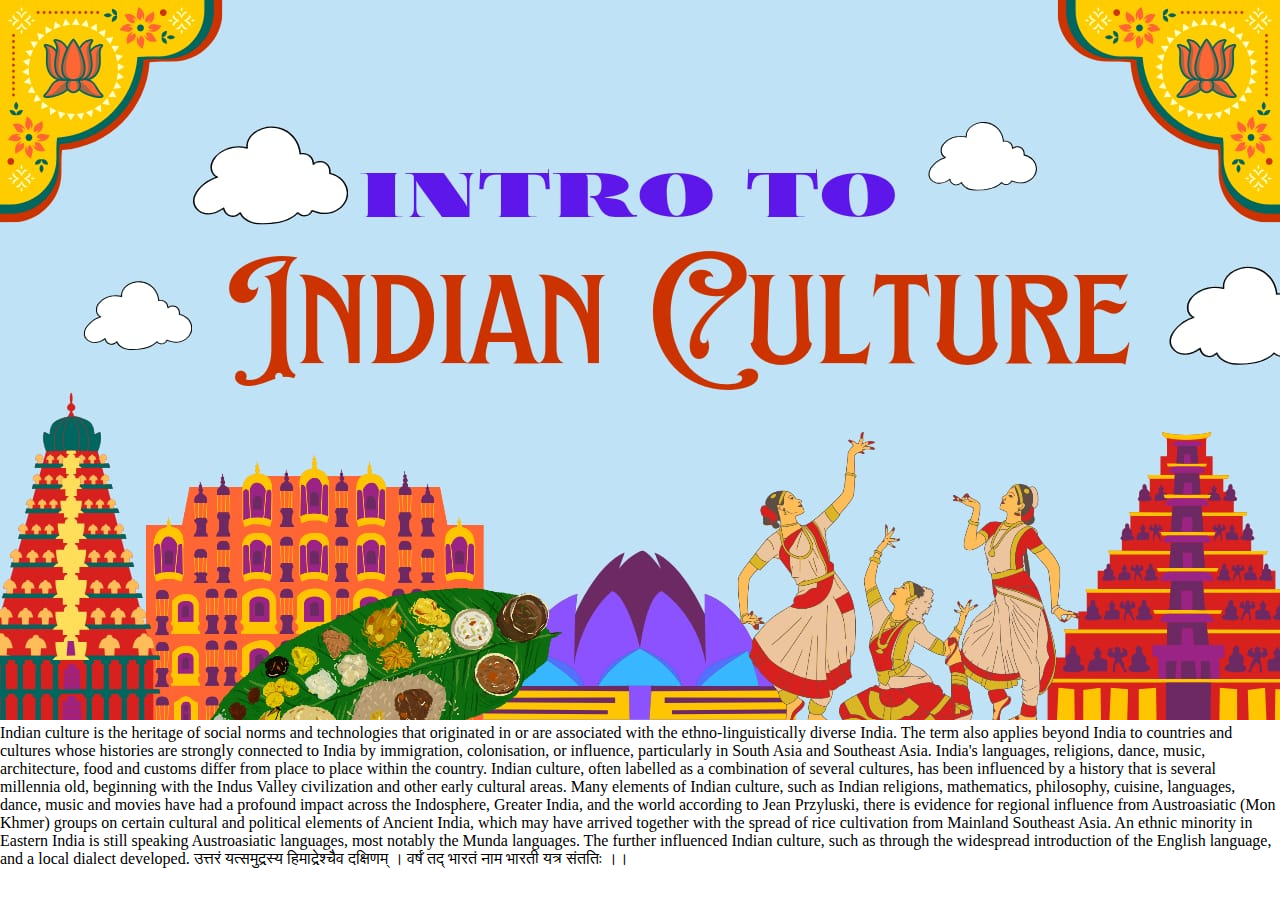
==== about.html @ 592ca75a "About Html added, Autoplay fixed" ====
<!DOCTYPE html>
<html lang="en">

<head>
  <meta charset="UTF-8">
  <meta name="viewport" content="width=device-width, initial-scale=1.0">
  <title>Introduction to Indian Culture</title>
  <link rel="stylesheet" href="css/about.css">
</head>

<body>
  <img src="Assets/IndianCultureIntro.jpeg" alt="Introduction to Indian Culture">
  <p>
    Indian culture is the heritage of social norms and technologies that originated in or are associated with the
    ethno-linguistically diverse India. The term also applies beyond India to countries and cultures whose histories are
    strongly connected to India by immigration, colonisation, or influence, particularly in South Asia and Southeast
    Asia.
    India's languages, religions, dance, music, architecture, food and customs differ from place to place within the
    country.

    Indian culture, often labelled as a combination of several cultures, has been influenced by a history that is
    several
    millennia old, beginning with the Indus Valley civilization and other early cultural areas. Many elements of Indian
    culture, such as Indian religions, mathematics, philosophy, cuisine, languages, dance, music and movies have had a
    profound impact across the Indosphere, Greater India, and the world according to Jean Przyluski, there is evidence
    for
    regional influence from Austroasiatic (Mon Khmer) groups on certain cultural and political elements of Ancient
    India,
    which may have arrived together with the spread of rice cultivation from Mainland Southeast Asia. An ethnic minority
    in
    Eastern India is still speaking Austroasiatic languages, most notably the Munda languages. The further influenced
    Indian
    culture, such as through the widespread introduction of the English language, and a local dialect developed.
    उत्तरं यत्समुद्रस्य हिमाद्रेश्चैव दक्षिणम् । वर्षं तद् भारतं नाम भारती यत्र संततिः ।।
  </p>
</body>

</html>
---- css/about.css ----
* {
  margin: 0;
  padding: 0;
  box-sizing: border-box;
}
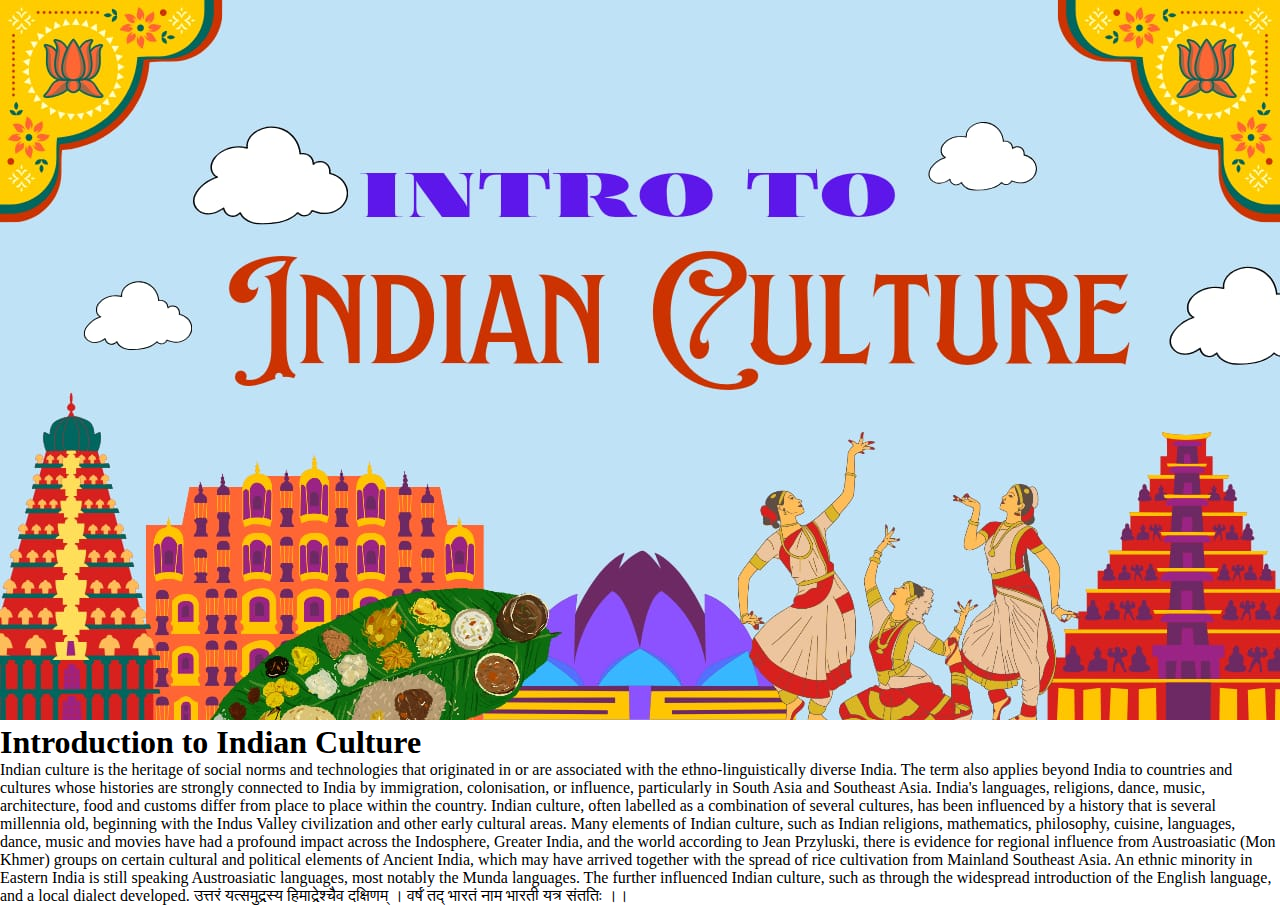
==== commit 1575bf8e: "Checking Autoplay" ====
--- a/about.html
+++ b/about.html
@@ -10,29 +10,35 @@
 
 <body>
   <img src="Assets/IndianCultureIntro.jpeg" alt="Introduction to Indian Culture">
-  <p>
-    Indian culture is the heritage of social norms and technologies that originated in or are associated with the
-    ethno-linguistically diverse India. The term also applies beyond India to countries and cultures whose histories are
-    strongly connected to India by immigration, colonisation, or influence, particularly in South Asia and Southeast
-    Asia.
-    India's languages, religions, dance, music, architecture, food and customs differ from place to place within the
-    country.
+  <div class="main">
+    <h1>Introduction to Indian Culture</h1>
+    <p>
+      Indian culture is the heritage of social norms and technologies that originated in or are associated with the
+      ethno-linguistically diverse India. The term also applies beyond India to countries and cultures whose histories
+      are
+      strongly connected to India by immigration, colonisation, or influence, particularly in South Asia and Southeast
+      Asia.
+      India's languages, religions, dance, music, architecture, food and customs differ from place to place within the
+      country.
 
-    Indian culture, often labelled as a combination of several cultures, has been influenced by a history that is
-    several
-    millennia old, beginning with the Indus Valley civilization and other early cultural areas. Many elements of Indian
-    culture, such as Indian religions, mathematics, philosophy, cuisine, languages, dance, music and movies have had a
-    profound impact across the Indosphere, Greater India, and the world according to Jean Przyluski, there is evidence
-    for
-    regional influence from Austroasiatic (Mon Khmer) groups on certain cultural and political elements of Ancient
-    India,
-    which may have arrived together with the spread of rice cultivation from Mainland Southeast Asia. An ethnic minority
-    in
-    Eastern India is still speaking Austroasiatic languages, most notably the Munda languages. The further influenced
-    Indian
-    culture, such as through the widespread introduction of the English language, and a local dialect developed.
-    उत्तरं यत्समुद्रस्य हिमाद्रेश्चैव दक्षिणम् । वर्षं तद् भारतं नाम भारती यत्र संततिः ।।
-  </p>
+      Indian culture, often labelled as a combination of several cultures, has been influenced by a history that is
+      several
+      millennia old, beginning with the Indus Valley civilization and other early cultural areas. Many elements of
+      Indian
+      culture, such as Indian religions, mathematics, philosophy, cuisine, languages, dance, music and movies have had a
+      profound impact across the Indosphere, Greater India, and the world according to Jean Przyluski, there is evidence
+      for
+      regional influence from Austroasiatic (Mon Khmer) groups on certain cultural and political elements of Ancient
+      India,
+      which may have arrived together with the spread of rice cultivation from Mainland Southeast Asia. An ethnic
+      minority
+      in
+      Eastern India is still speaking Austroasiatic languages, most notably the Munda languages. The further influenced
+      Indian
+      culture, such as through the widespread introduction of the English language, and a local dialect developed.
+      उत्तरं यत्समुद्रस्य हिमाद्रेश्चैव दक्षिणम् । वर्षं तद् भारतं नाम भारती यत्र संततिः ।।
+    </p>
+  </div>
 </body>
 
 </html>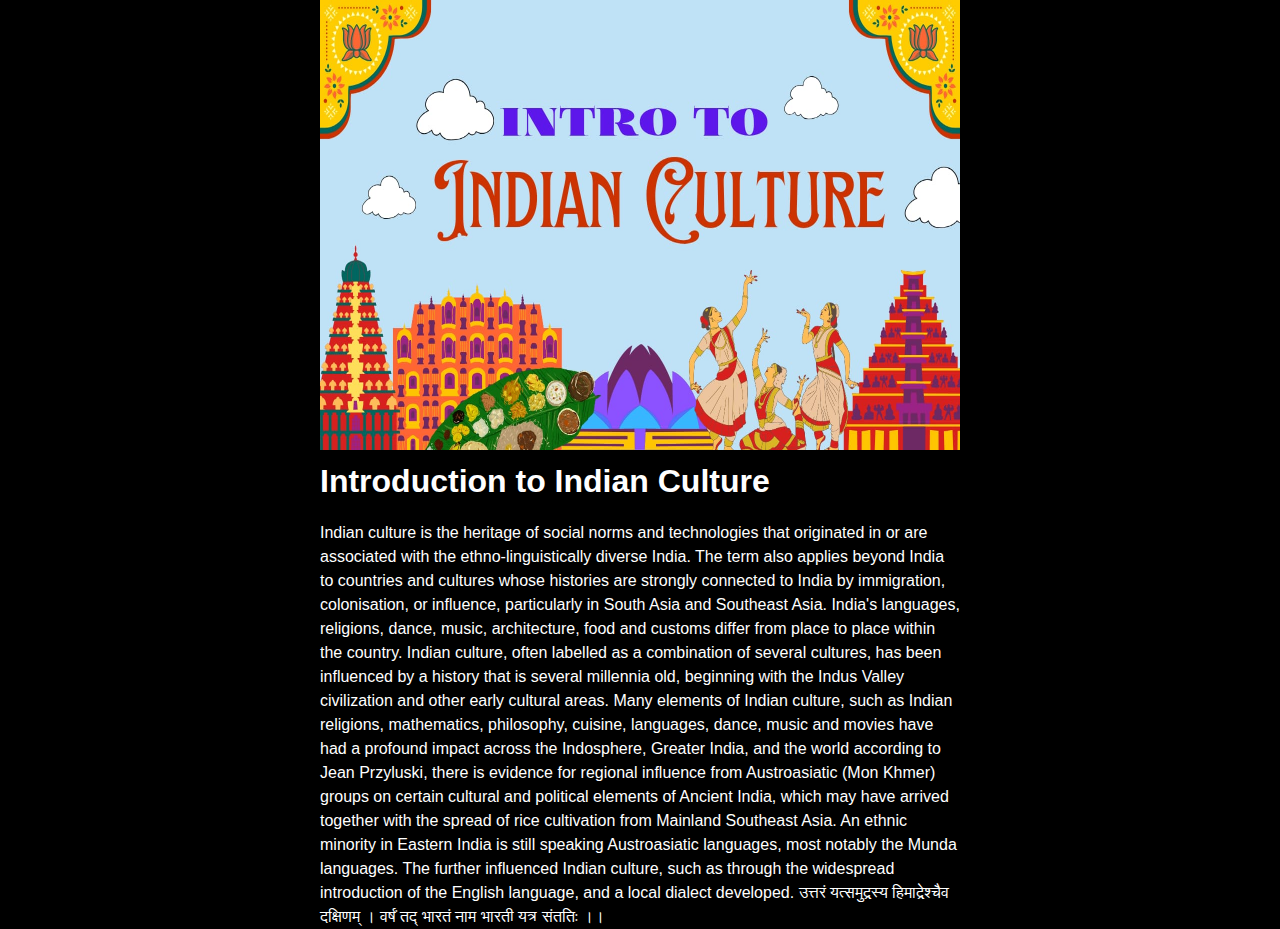
==== commit 9eeac76d: "Modified about" ====
--- a/about.html
+++ b/about.html
@@ -9,10 +9,11 @@
 </head>
 
 <body>
+
   <img src="Assets/IndianCultureIntro.jpeg" alt="Introduction to Indian Culture">
   <div class="main">
-    <h1>Introduction to Indian Culture</h1>
-    <p>
+    <h1 class="intro_text">Introduction to Indian Culture</h1>
+    <p class="content">
       Indian culture is the heritage of social norms and technologies that originated in or are associated with the
       ethno-linguistically diverse India. The term also applies beyond India to countries and cultures whose histories
       are
--- a/css/about.css
+++ b/css/about.css
@@ -3,3 +3,26 @@
   padding: 0;
   box-sizing: border-box;
 }
+
+body {
+  font-family: 'Poppins', sans-serif;
+  font-size: 16px;
+  line-height: 1.5;
+  color: #fff;
+  background: #000;
+  overflow: hidden;
+}
+img {
+  width: 50vw;
+  height: 50vh;
+  margin-left: 25vw;
+}
+.main {
+  margin-left: 25vw;
+  margin-right: 25vw;
+}
+.main .intro_text {
+  font-size: 2rem;
+  font-weight: 600;
+  margin-bottom: 1rem;
+}
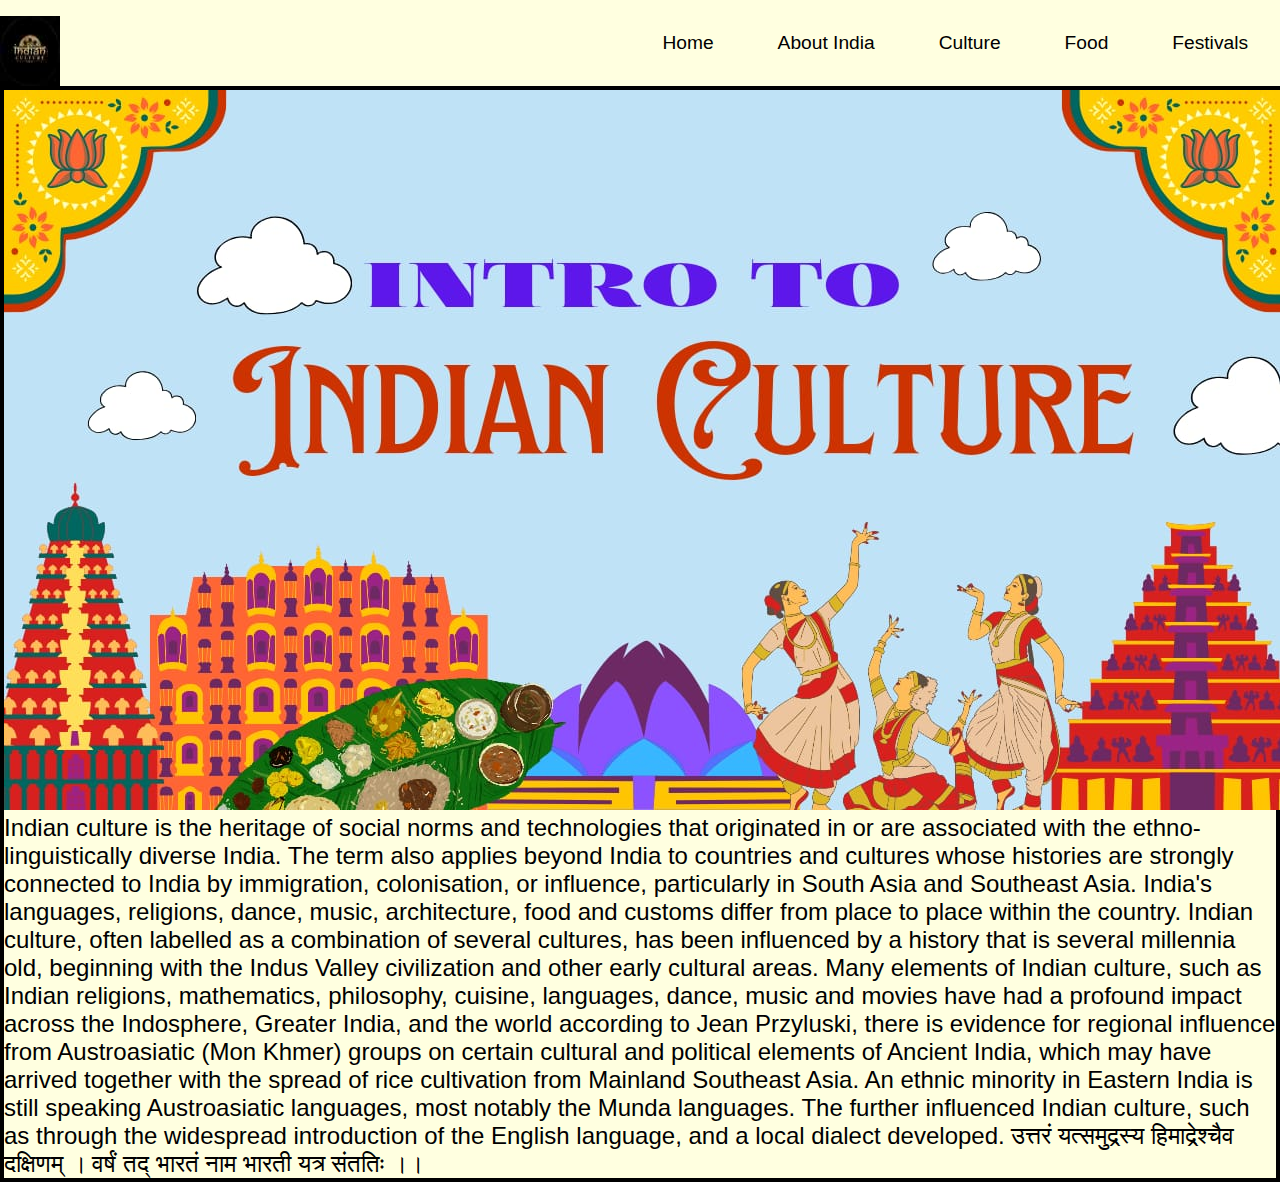
==== commit 9f83c410: "Completed food.html" ====
--- a/about.html
+++ b/about.html
@@ -9,10 +9,18 @@
 </head>
 
 <body>
-
-  <img src="Assets/IndianCultureIntro.jpeg" alt="Introduction to Indian Culture">
+  <nav>
+    <img id="logo_image" src="Assets/Logo3.jpeg" alt="India">
+    <ul>
+      <li><a href="index.html">Home</a></li>
+      <li><a href="about.html">About India</a></li>
+      <li><a href="culture.html">Culture</a></li>
+      <li><a href="food.html">Food</a></li>
+      <li><a href="festivals.html">Festivals</a></li>
+    </ul>
+  </nav>
   <div class="main">
-    <h1 class="intro_text">Introduction to Indian Culture</h1>
+    <img class="into_image" src="Assets/IndianCultureIntro.jpeg" alt="Introduction to Indian Culture">
     <p class="content">
       Indian culture is the heritage of social norms and technologies that originated in or are associated with the
       ethno-linguistically diverse India. The term also applies beyond India to countries and cultures whose histories
--- a/css/about.css
+++ b/css/about.css
@@ -3,26 +3,51 @@
   padding: 0;
   box-sizing: border-box;
 }
+body {
+  background-color: lightyellow;
+}
+nav {
+  display: flex;
+  justify-content: center;
+  max-width: 1280px;
+  margin: 0 auto;
+}
+nav #logo_image {
+  margin-top: 1em;
+}
+nav ul {
+  display: flex;
+  flex-direction: row;
+  justify-content: space-around;
+  margin-left: auto;
+}
+nav ul li {
+  margin: 2em 2em;
+  list-style: none;
+}
 
-body {
+nav ul li a {
+  text-decoration: none;
   font-family: 'Poppins', sans-serif;
-  font-size: 16px;
-  line-height: 1.5;
+  color: black;
+  font-size: larger;
+}
+
+nav ul li a:hover {
   color: #fff;
-  background: #000;
-  overflow: hidden;
+  background-color: coral;
 }
-img {
-  width: 50vw;
-  height: 50vh;
-  margin-left: 25vw;
+
+.main .intro_image {
+  width: 1260px;
 }
 .main {
-  margin-left: 25vw;
-  margin-right: 25vw;
+  border: 4px solid black;
+  max-width: 1280px;
+  margin: 0 auto;
 }
-.main .intro_text {
-  font-size: 2rem;
-  font-weight: 600;
-  margin-bottom: 1rem;
+.main .content {
+  font-size: 1.5rem;
+  font-weight: 400;
+  font-family: 'Poppins', sans-serif;
 }
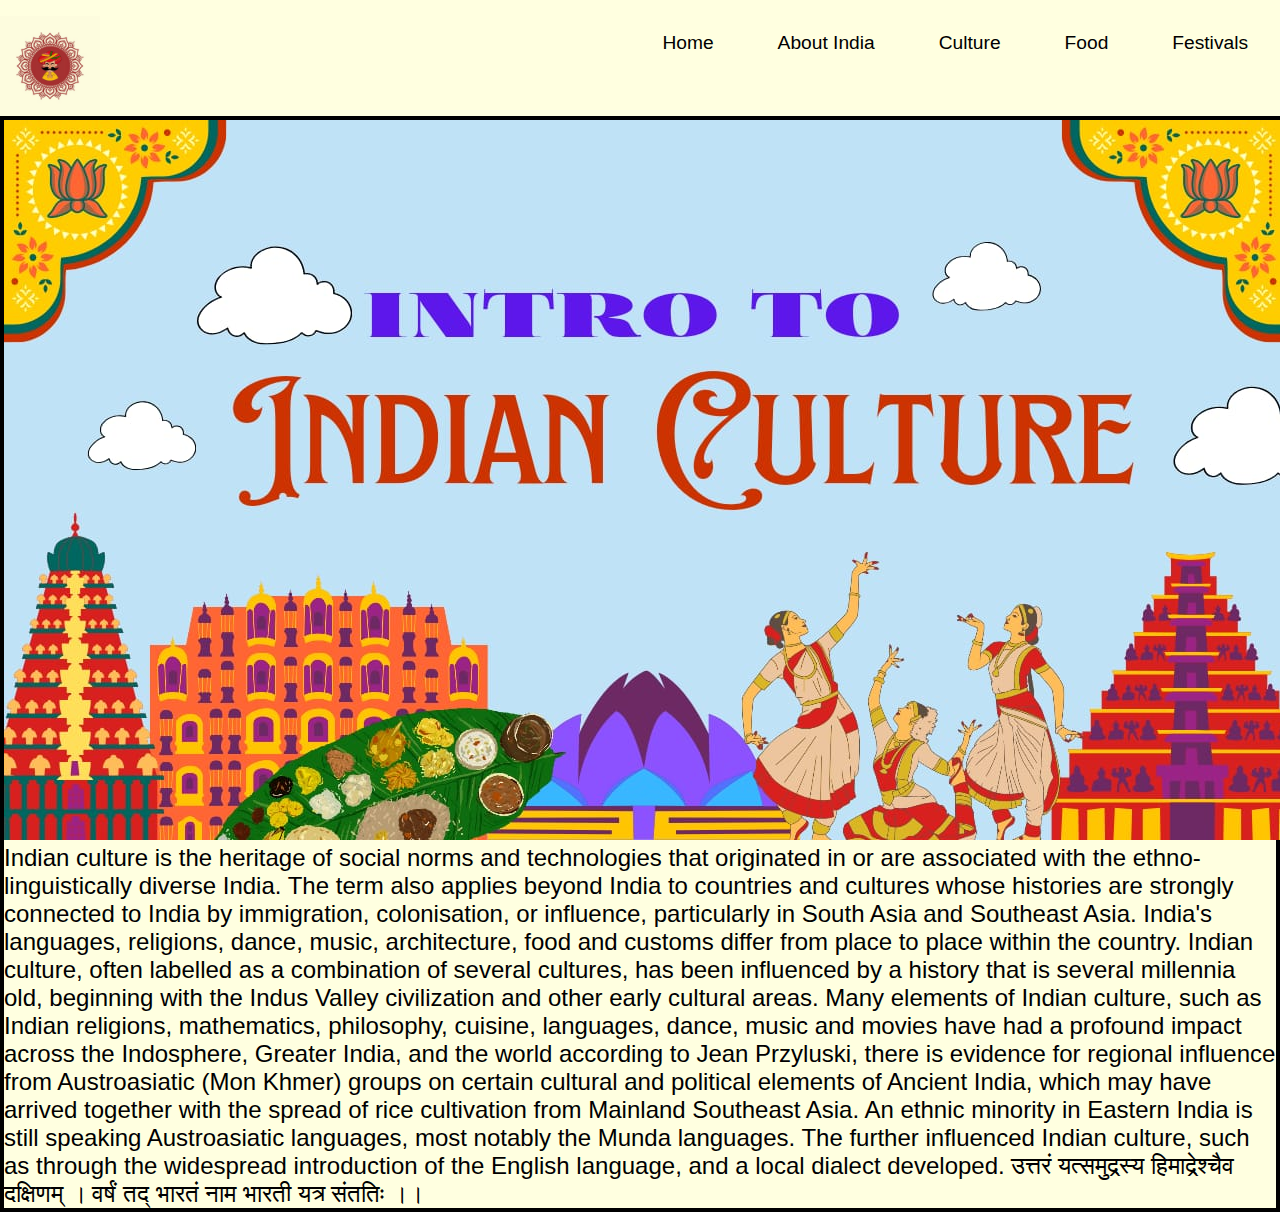
==== commit feb6b343: "Changes made as per the request" ====
--- a/about.html
+++ b/about.html
@@ -10,7 +10,7 @@
 
 <body>
   <nav>
-    <img id="logo_image" src="Assets/Logo3.jpeg" alt="India">
+    <img id="logo_image" src="Assets/lg.jpeg" alt="India">
     <ul>
       <li><a href="index.html">Home</a></li>
       <li><a href="about.html">About India</a></li>
--- a/css/about.css
+++ b/css/about.css
@@ -14,6 +14,8 @@
 }
 nav #logo_image {
   margin-top: 1em;
+  width: 100px;
+  height: 100px;
 }
 nav ul {
   display: flex;
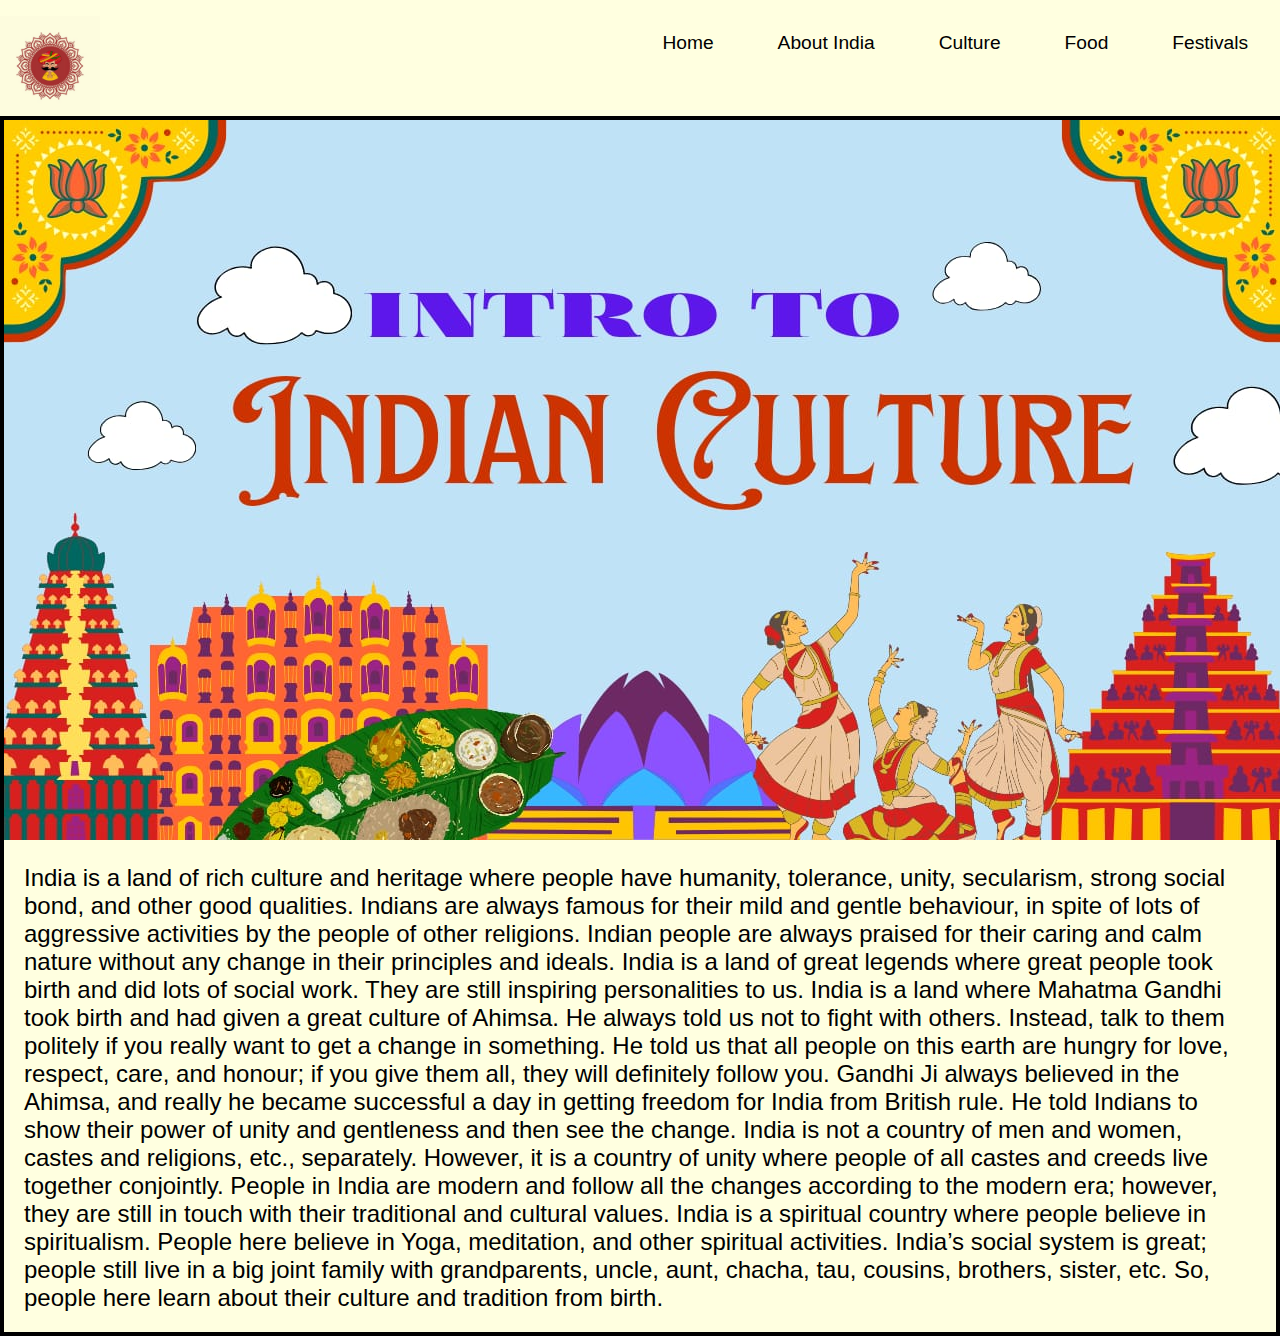
==== commit 94ef003e: "hr added" ====
--- a/about.html
+++ b/about.html
@@ -22,30 +22,38 @@
   <div class="main">
     <img class="into_image" src="Assets/IndianCultureIntro.jpeg" alt="Introduction to Indian Culture">
     <p class="content">
-      Indian culture is the heritage of social norms and technologies that originated in or are associated with the
-      ethno-linguistically diverse India. The term also applies beyond India to countries and cultures whose histories
-      are
-      strongly connected to India by immigration, colonisation, or influence, particularly in South Asia and Southeast
-      Asia.
-      India's languages, religions, dance, music, architecture, food and customs differ from place to place within the
-      country.
+      India is a land of rich culture and heritage where people have humanity, tolerance, unity, secularism, strong
+      social
+      bond, and other good qualities. Indians are always famous for their mild and gentle behaviour, in spite of lots of
+      aggressive activities by the people of other religions. Indian people are always praised for their caring and calm
+      nature without any change in their principles and ideals. India is a land of great legends where great people took
+      birth
+      and did lots of social work. They are still inspiring personalities to us.
 
-      Indian culture, often labelled as a combination of several cultures, has been influenced by a history that is
-      several
-      millennia old, beginning with the Indus Valley civilization and other early cultural areas. Many elements of
-      Indian
-      culture, such as Indian religions, mathematics, philosophy, cuisine, languages, dance, music and movies have had a
-      profound impact across the Indosphere, Greater India, and the world according to Jean Przyluski, there is evidence
-      for
-      regional influence from Austroasiatic (Mon Khmer) groups on certain cultural and political elements of Ancient
-      India,
-      which may have arrived together with the spread of rice cultivation from Mainland Southeast Asia. An ethnic
-      minority
-      in
-      Eastern India is still speaking Austroasiatic languages, most notably the Munda languages. The further influenced
-      Indian
-      culture, such as through the widespread introduction of the English language, and a local dialect developed.
-      उत्तरं यत्समुद्रस्य हिमाद्रेश्चैव दक्षिणम् । वर्षं तद् भारतं नाम भारती यत्र संततिः ।।
+      India is a land where Mahatma Gandhi took birth and had given a great culture of Ahimsa. He always told us not to
+      fight
+      with others. Instead, talk to them politely if you really want to get a change in something. He told us that all
+      people
+      on this earth are hungry for love, respect, care, and honour; if you give them all, they will definitely follow
+      you.
+
+      Gandhi Ji always believed in the Ahimsa, and really he became successful a day in getting freedom for India from
+      British
+      rule. He told Indians to show their power of unity and gentleness and then see the change. India is not a country
+      of men
+      and women, castes and religions, etc., separately. However, it is a country of unity where people of all castes
+      and
+      creeds live together conjointly.
+
+      People in India are modern and follow all the changes according to the modern era; however, they are still in
+      touch with
+      their traditional and cultural values. India is a spiritual country where people believe in spiritualism. People
+      here
+      believe in Yoga, meditation, and other spiritual activities. India’s social system is great; people still live in
+      a big
+      joint family with grandparents, uncle, aunt, chacha, tau, cousins, brothers, sister, etc. So, people here learn
+      about
+      their culture and tradition from birth.
     </p>
   </div>
 </body>
--- a/css/about.css
+++ b/css/about.css
@@ -52,4 +52,5 @@
   font-size: 1.5rem;
   font-weight: 400;
   font-family: 'Poppins', sans-serif;
+  padding: 20px;
 }
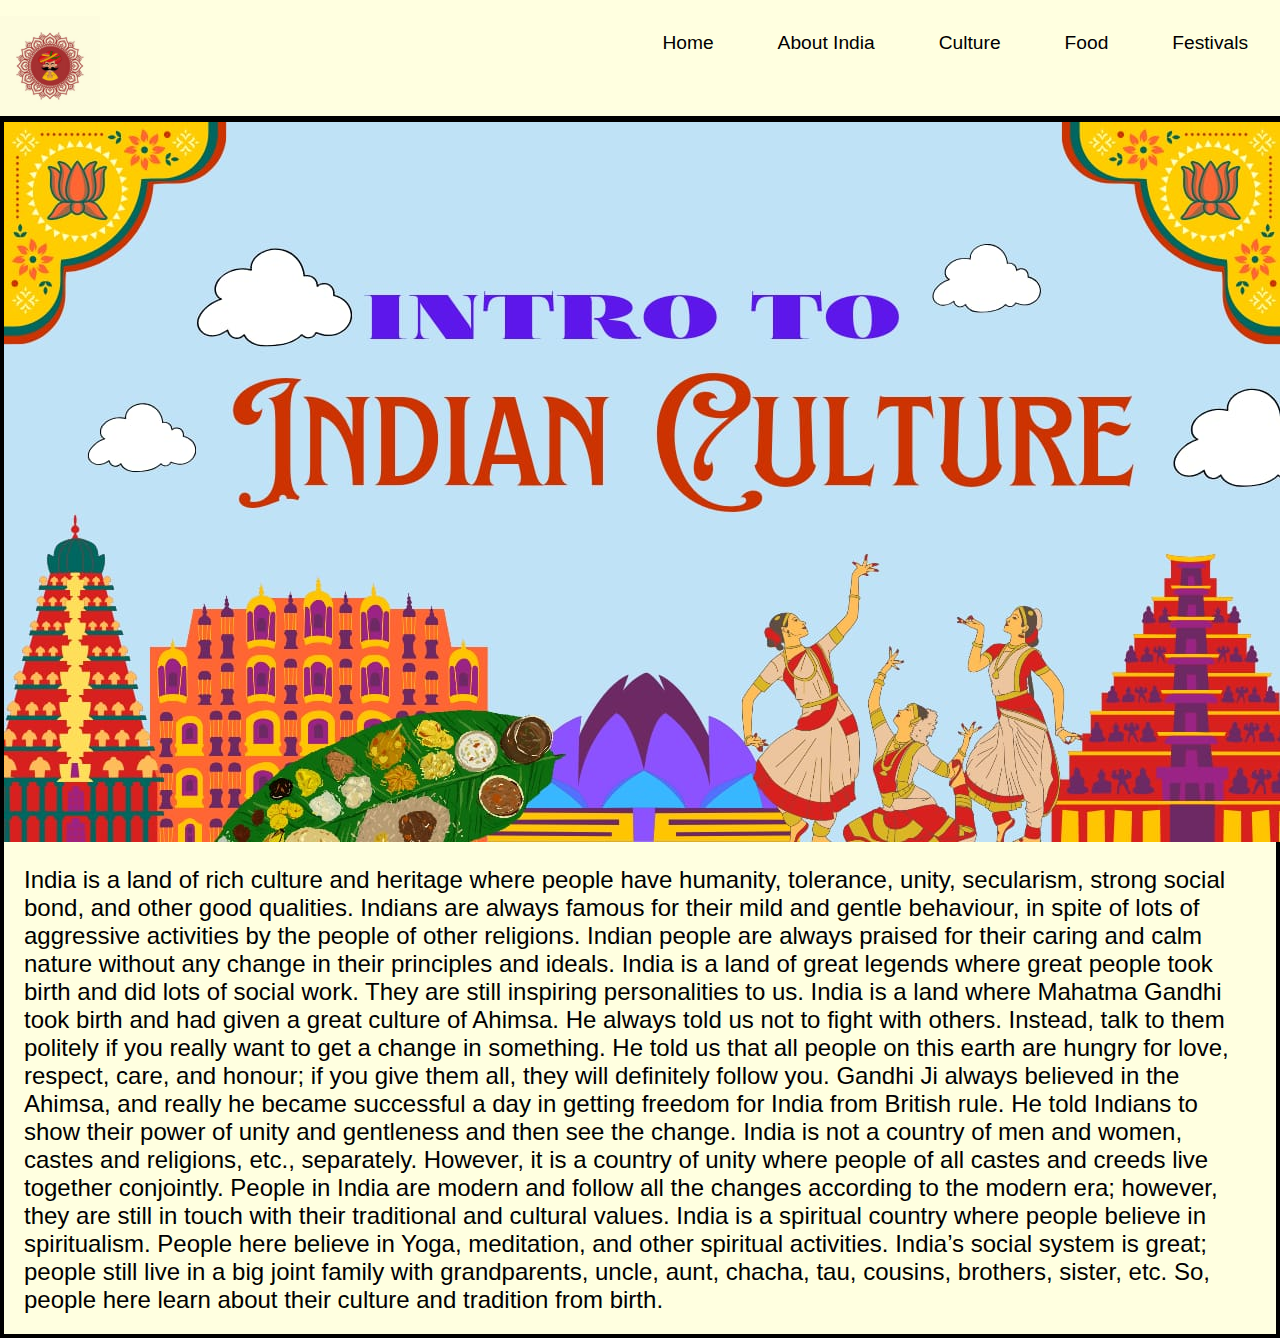
==== commit 9f5f561f: "Margin padding updated" ====
--- a/about.html
+++ b/about.html
@@ -19,6 +19,7 @@
       <li><a href="festivals.html">Festivals</a></li>
     </ul>
   </nav>
+  <hr>
   <div class="main">
     <img class="into_image" src="Assets/IndianCultureIntro.jpeg" alt="Introduction to Indian Culture">
     <p class="content">
--- a/css/about.css
+++ b/css/about.css
@@ -39,6 +39,11 @@
   color: #fff;
   background-color: coral;
 }
+hr {
+  width: 1280px;
+  margin: 0 auto;
+  border: 1px solid black;
+}
 
 .main .intro_image {
   width: 1260px;
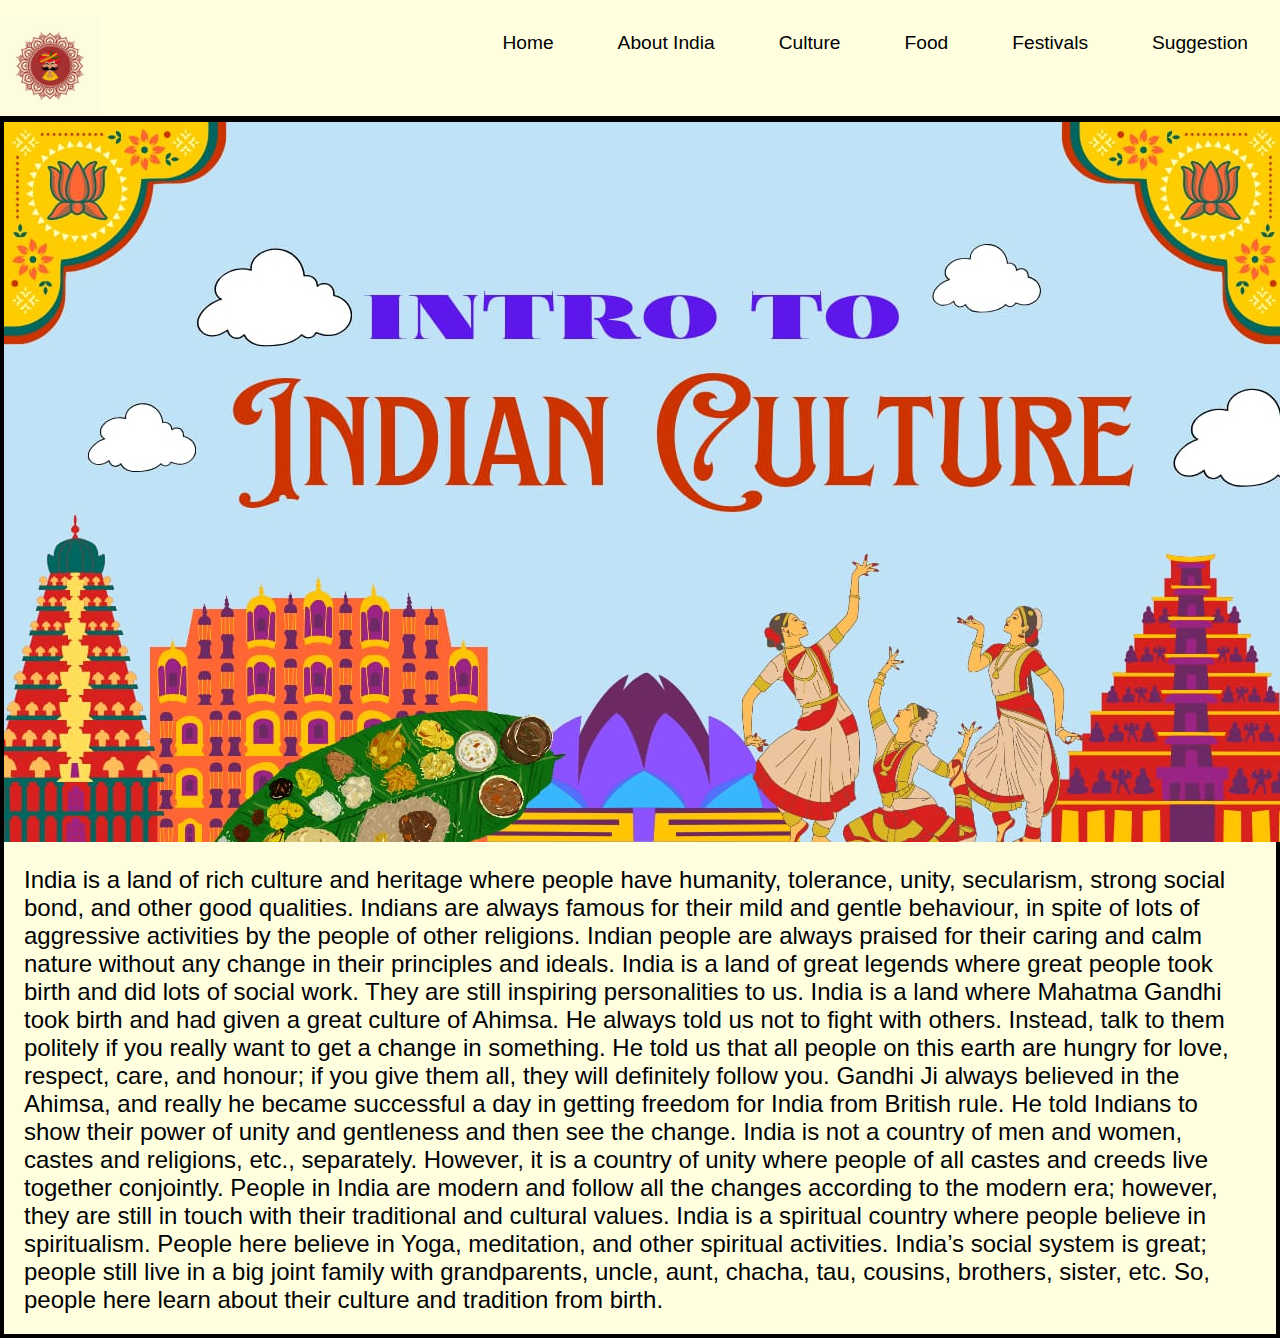
==== commit 8c05659d: "added suggestion box" ====
--- a/about.html
+++ b/about.html
@@ -17,6 +17,7 @@
       <li><a href="culture.html">Culture</a></li>
       <li><a href="food.html">Food</a></li>
       <li><a href="festivals.html">Festivals</a></li>
+      <li><a href="suggestion.html">Suggestion</a></li>
     </ul>
   </nav>
   <hr>
